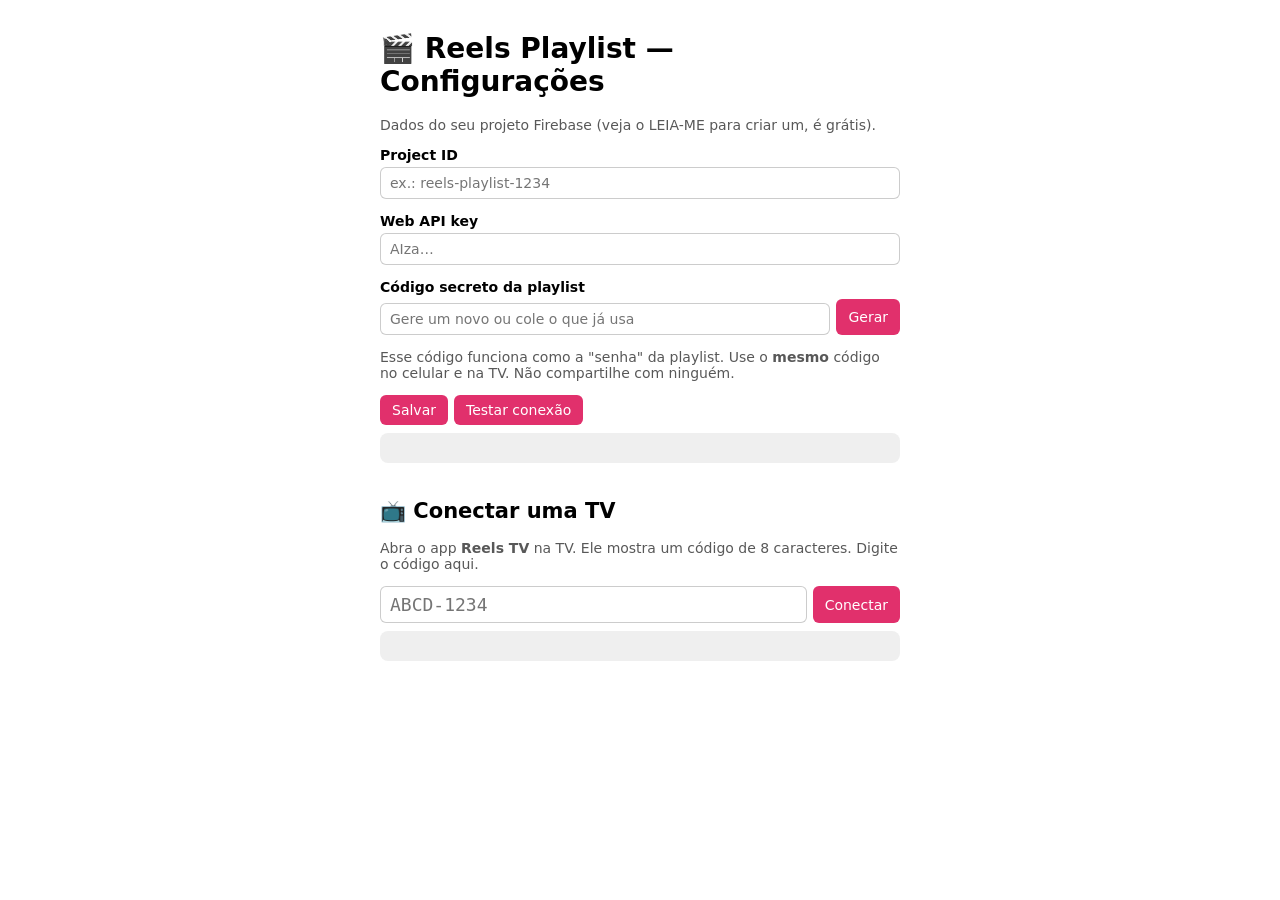
==== extensao-chrome/options.html @ 48769fdc "Add files via upload" ====
<!doctype html>
<html lang="pt-BR">
<head>
  <meta charset="utf-8" />
  <title>Reels Playlist — Configurações</title>
  <link rel="stylesheet" href="style.css" />
</head>
<body class="options">
  <h1>🎬 Reels Playlist — Configurações</h1>
  <p class="muted">Dados do seu projeto Firebase (veja o LEIA-ME para criar um, é grátis).</p>

  <label>Project ID
    <input id="projectId" placeholder="ex.: reels-playlist-1234" />
  </label>
  <label>Web API key
    <input id="apiKey" placeholder="AIza…" />
  </label>
  <label>Código secreto da playlist
    <div class="row">
      <input id="playlistCode" placeholder="Gere um novo ou cole o que já usa" />
      <button id="gen" type="button">Gerar</button>
    </div>
  </label>
  <p class="muted">Esse código funciona como a "senha" da playlist. Use o <b>mesmo</b> código no celular e na TV.
    Não compartilhe com ninguém.</p>

  <div class="row">
    <button id="save" type="button">Salvar</button>
    <button id="test" type="button">Testar conexão</button>
  </div>
  <div id="msg" class="status"></div>

  <h2 style="margin-top:36px">📺 Conectar uma TV</h2>
  <p class="muted">Abra o app <b>Reels TV</b> na TV. Ele mostra um código de 8 caracteres. Digite o código aqui.</p>
  <div class="row">
    <input id="pin" placeholder="ABCD-1234" maxlength="9" style="text-transform:uppercase;font-family:monospace;font-size:18px" />
    <button id="pair" type="button">Conectar</button>
  </div>
  <div id="pairMsg" class="status"></div>

  <script type="module" src="options.js"></script>
</body>
</html>
---- extensao-chrome/style.css ----
:root { color-scheme: light dark; font-family: system-ui, sans-serif; font-size: 14px; }
body { margin: 0; }
.popup { width: 320px; padding: 12px; }
.options { max-width: 520px; margin: 32px auto; padding: 0 16px; }
header { display: flex; justify-content: space-between; align-items: center; margin-bottom: 8px; }
header a { text-decoration: none; font-size: 16px; }
.status { padding: 8px 10px; border-radius: 8px; background: rgba(127,127,127,.12); margin: 8px 0; min-height: 1em; }
.status.ok { background: rgba(22,163,74,.15); }
.status.err { background: rgba(220,38,38,.15); }
form, .row { display: flex; gap: 6px; }
input { flex: 1; padding: 7px 9px; border-radius: 6px; border: 1px solid rgba(127,127,127,.4); font: inherit; width: 100%; box-sizing: border-box; }
button { padding: 7px 12px; border-radius: 6px; border: 0; background: #e1306c; color: #fff; font: inherit; cursor: pointer; }
button:hover { filter: brightness(1.1); }
label { display: block; margin: 14px 0 4px; font-weight: 600; }
label input, label .row { margin-top: 4px; font-weight: 400; }
h3 { margin: 14px 0 6px; font-size: 13px; }
ul { list-style: none; padding: 0; margin: 0; }
li { display: flex; justify-content: space-between; align-items: center; padding: 4px 0; border-bottom: 1px solid rgba(127,127,127,.15); }
li a { color: inherit; font-family: ui-monospace, monospace; font-size: 12px; }
.del { background: transparent; color: inherit; padding: 2px 6px; opacity: .5; }
.del:hover { opacity: 1; }
.muted { opacity: .65; }
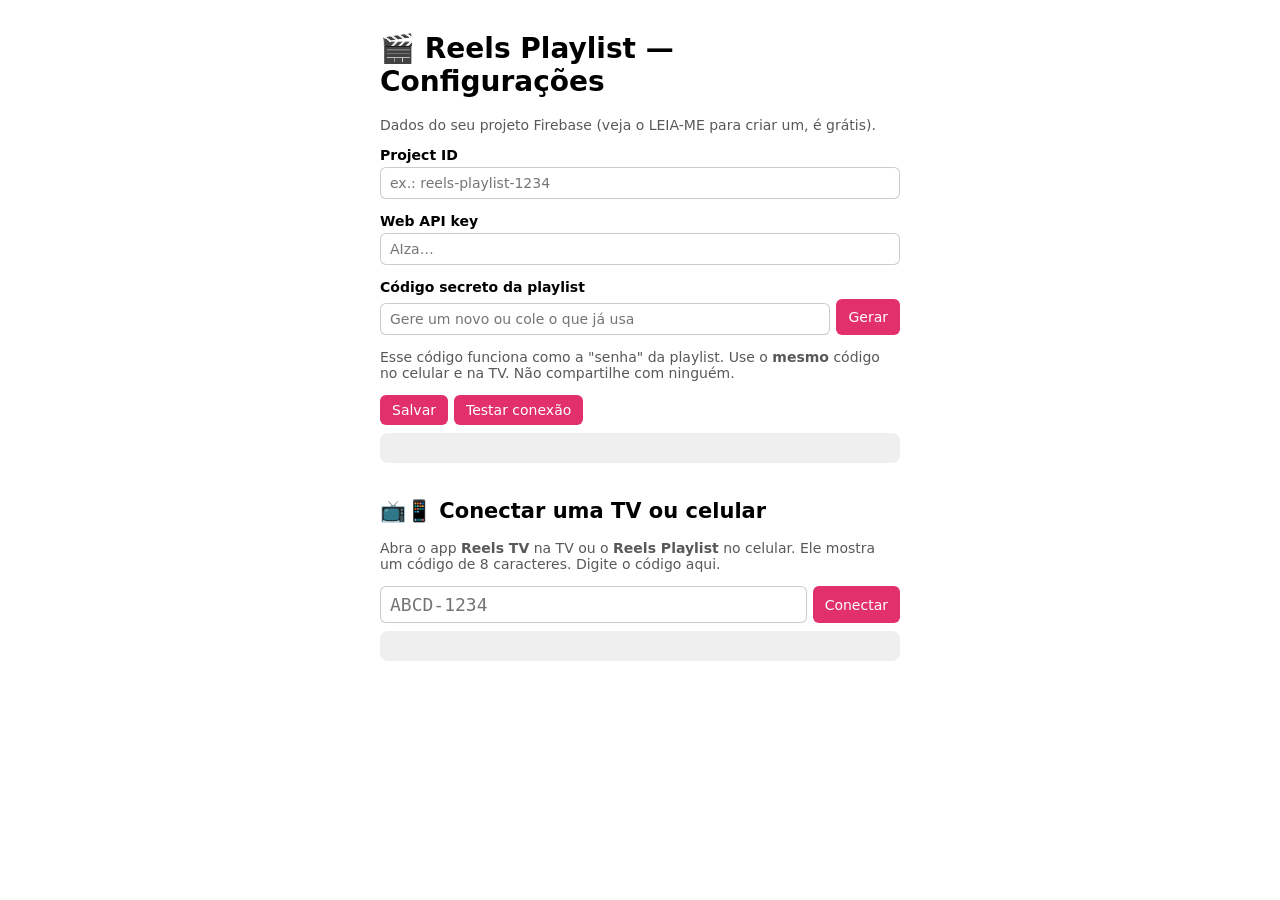
==== commit eab2ee6a: "Add files via upload" ====
--- a/extensao-chrome/options.html
+++ b/extensao-chrome/options.html
@@ -30,8 +30,8 @@
   </div>
   <div id="msg" class="status"></div>
 
-  <h2 style="margin-top:36px">📺 Conectar uma TV</h2>
-  <p class="muted">Abra o app <b>Reels TV</b> na TV. Ele mostra um código de 8 caracteres. Digite o código aqui.</p>
+  <h2 style="margin-top:36px">📺📱 Conectar uma TV ou celular</h2>
+  <p class="muted">Abra o app <b>Reels TV</b> na TV ou o <b>Reels Playlist</b> no celular. Ele mostra um código de 8 caracteres. Digite o código aqui.</p>
   <div class="row">
     <input id="pin" placeholder="ABCD-1234" maxlength="9" style="text-transform:uppercase;font-family:monospace;font-size:18px" />
     <button id="pair" type="button">Conectar</button>
